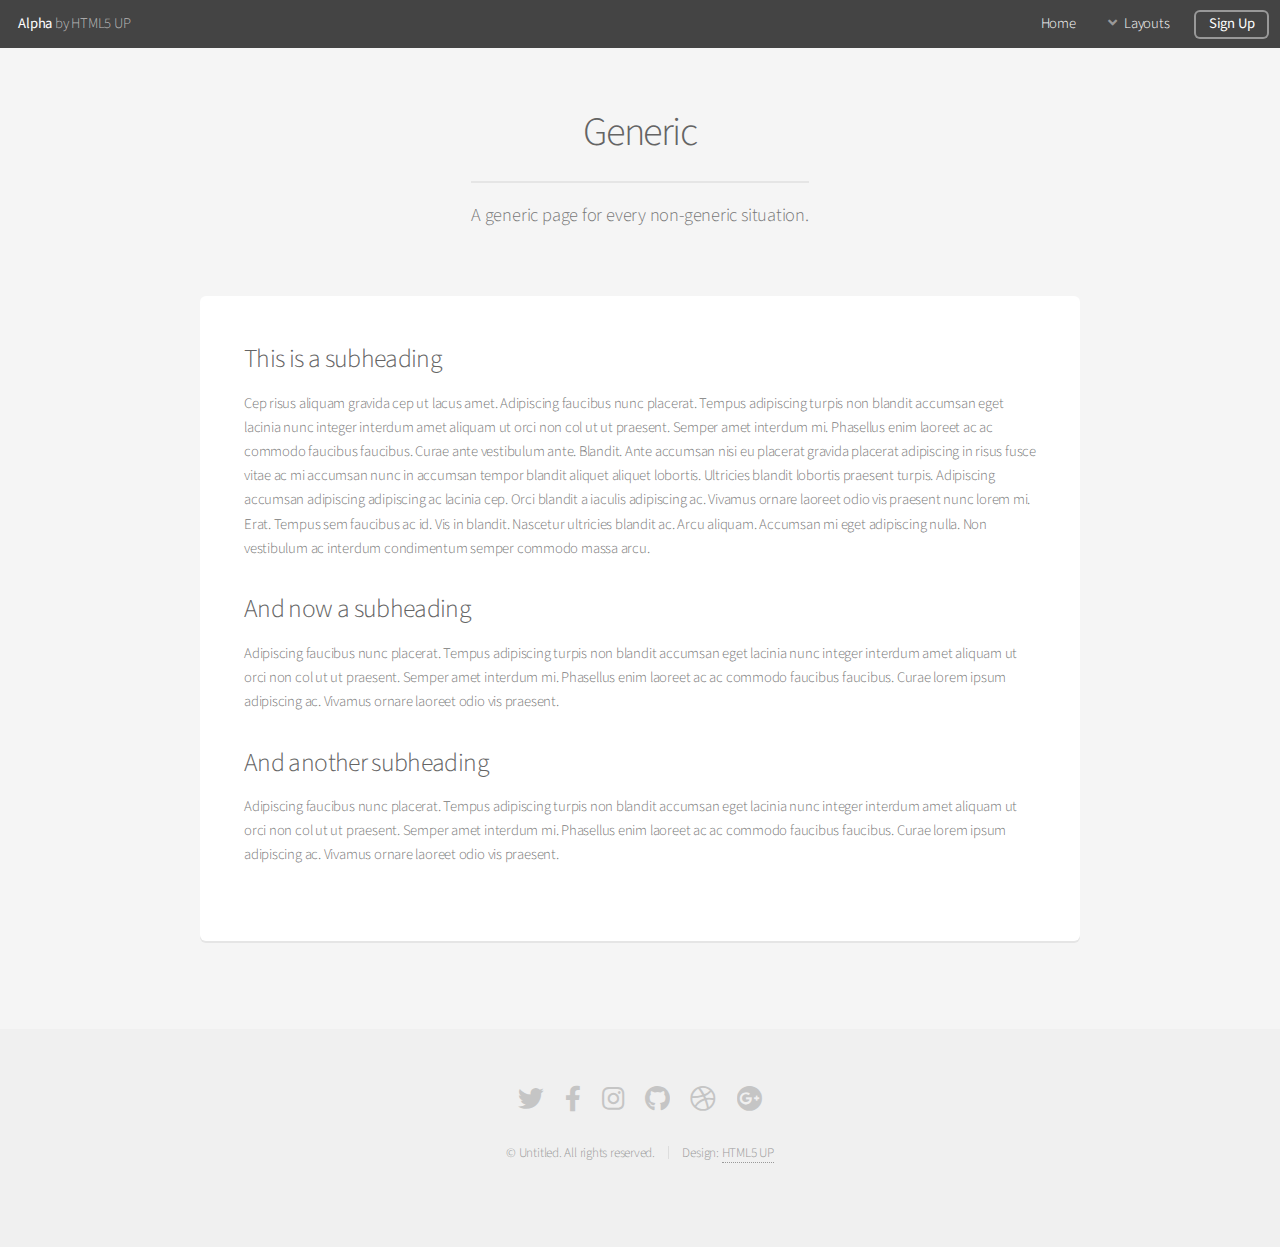
==== generic.html @ 5751511a "from template html5up" ====
<!DOCTYPE HTML>
<!--
	Alpha by HTML5 UP
	html5up.net | @ajlkn
	Free for personal and commercial use under the CCA 3.0 license (html5up.net/license)
-->
<html>
	<head>
		<title>Generic - Alpha by HTML5 UP</title>
		<meta charset="utf-8" />
		<meta name="viewport" content="width=device-width, initial-scale=1, user-scalable=no" />
		<link rel="stylesheet" href="assets/css/main.css" />
	</head>
	<body class="is-preload">
		<div id="page-wrapper">

			<!-- Header -->
				<header id="header">
					<h1><a href="index.html">Alpha</a> by HTML5 UP</h1>
					<nav id="nav">
						<ul>
							<li><a href="index.html">Home</a></li>
							<li>
								<a href="#" class="icon solid fa-angle-down">Layouts</a>
								<ul>
									<li><a href="generic.html">Generic</a></li>
									<li><a href="contact.html">Contact</a></li>
									<li><a href="elements.html">Elements</a></li>
									<li>
										<a href="#">Submenu</a>
										<ul>
											<li><a href="#">Option One</a></li>
											<li><a href="#">Option Two</a></li>
											<li><a href="#">Option Three</a></li>
											<li><a href="#">Option Four</a></li>
										</ul>
									</li>
								</ul>
							</li>
							<li><a href="#" class="button">Sign Up</a></li>
						</ul>
					</nav>
				</header>

			<!-- Main -->
				<section id="main" class="container">
					<header>
						<h2>Generic</h2>
						<p>A generic page for every non-generic situation.</p>
					</header>
					<div class="box">
						<span class="image featured"><img src="images/pic01.jpg" alt="" /></span>
						<h3>This is a subheading</h3>
						<p>Cep risus aliquam gravida cep ut lacus amet. Adipiscing faucibus nunc placerat. Tempus adipiscing turpis non blandit accumsan eget lacinia nunc integer interdum amet aliquam ut orci non col ut ut praesent. Semper amet interdum mi. Phasellus enim laoreet ac ac commodo faucibus faucibus. Curae ante vestibulum ante. Blandit. Ante accumsan nisi eu placerat gravida placerat adipiscing in risus fusce vitae ac mi accumsan nunc in accumsan tempor blandit aliquet aliquet lobortis. Ultricies blandit lobortis praesent turpis. Adipiscing accumsan adipiscing adipiscing ac lacinia cep. Orci blandit a iaculis adipiscing ac. Vivamus ornare laoreet odio vis praesent nunc lorem mi. Erat. Tempus sem faucibus ac id. Vis in blandit. Nascetur ultricies blandit ac. Arcu aliquam. Accumsan mi eget adipiscing nulla. Non vestibulum ac interdum condimentum semper commodo massa arcu.</p>
						<div class="row">
							<div class="row-6 row-12-mobilep">
								<h3>And now a subheading</h3>
								<p>Adipiscing faucibus nunc placerat. Tempus adipiscing turpis non blandit accumsan eget lacinia nunc integer interdum amet aliquam ut orci non col ut ut praesent. Semper amet interdum mi. Phasellus enim laoreet ac ac commodo faucibus faucibus. Curae lorem ipsum adipiscing ac. Vivamus ornare laoreet odio vis praesent.</p>
							</div>
							<div class="row-6 row-12-mobilep">
								<h3>And another subheading</h3>
								<p>Adipiscing faucibus nunc placerat. Tempus adipiscing turpis non blandit accumsan eget lacinia nunc integer interdum amet aliquam ut orci non col ut ut praesent. Semper amet interdum mi. Phasellus enim laoreet ac ac commodo faucibus faucibus. Curae lorem ipsum adipiscing ac. Vivamus ornare laoreet odio vis praesent.</p>
							</div>
						</div>
					</div>
				</section>

			<!-- Footer -->
				<footer id="footer">
					<ul class="icons">
						<li><a href="#" class="icon brands fa-twitter"><span class="label">Twitter</span></a></li>
						<li><a href="#" class="icon brands fa-facebook-f"><span class="label">Facebook</span></a></li>
						<li><a href="#" class="icon brands fa-instagram"><span class="label">Instagram</span></a></li>
						<li><a href="#" class="icon brands fa-github"><span class="label">Github</span></a></li>
						<li><a href="#" class="icon brands fa-dribbble"><span class="label">Dribbble</span></a></li>
						<li><a href="#" class="icon brands fa-google-plus"><span class="label">Google+</span></a></li>
					</ul>
					<ul class="copyright">
						<li>&copy; Untitled. All rights reserved.</li><li>Design: <a href="http://html5up.net">HTML5 UP</a></li>
					</ul>
				</footer>

		</div>

		<!-- Scripts -->
			<script src="assets/js/jquery.min.js"></script>
			<script src="assets/js/jquery.dropotron.min.js"></script>
			<script src="assets/js/jquery.scrollex.min.js"></script>
			<script src="assets/js/browser.min.js"></script>
			<script src="assets/js/breakpoints.min.js"></script>
			<script src="assets/js/util.js"></script>
			<script src="assets/js/main.js"></script>

	</body>
</html>
---- assets/css/main.css ----
@import url("fontawesome-all.min.css");
@import url("https://fonts.googleapis.com/css?family=Source+Sans+Pro:300,400,300italic,400italic");

/*
	Alpha by HTML5 UP
	html5up.net | @ajlkn
	Free for personal and commercial use under the CCA 3.0 license (html5up.net/license)
*/

/* Reset */

/* Based on meyerweb.com/eric/tools/css/reset (v2.0 | 20110126 | License: public domain) */

	html, body, div, span, applet, object,
	iframe, h1, h2, h3, h4, h5, h6, p, blockquote,
	pre, a, abbr, acronym, address, big, cite,
	code, del, dfn, em, img, ins, kbd, q, s, samp,
	small, strike, strong, sub, sup, tt, var, b,
	u, i, center, dl, dt, dd, ol, ul, li, fieldset,
	form, label, legend, table, caption, tbody,
	tfoot, thead, tr, th, td, article, aside,
	canvas, details, embed, figure, figcaption,
	footer, header, hgroup, menu, nav, output, ruby,
	section, summary, time, mark, audio, video {
		margin: 0;
		padding: 0;
		border: 0;
		font-size: 100%;
		font: inherit;
		vertical-align: baseline;
	}

	article, aside, details, figcaption, figure,
	footer, header, hgroup, menu, nav, section {
		display: block;
	}

	body {
		line-height: 1;
	}

	ol, ul {
		list-style: none;
	}

	blockquote, q {
		quotes: none;
	}

		blockquote:before, blockquote:after, q:before, q:after {
			content: '';
			content: none;
		}

	table {
		border-collapse: collapse;
		border-spacing: 0;
	}

	body {
		-webkit-text-size-adjust: none;
	}

	mark {
		background-color: transparent;
		color: inherit;
	}

	input::-moz-focus-inner {
		border: 0;
		padding: 0;
	}

	input, select, textarea {
		-moz-appearance: none;
		-webkit-appearance: none;
		-ms-appearance: none;
		appearance: none;
	}

/* Basic */

	@-ms-viewport {
		width: device-width;
	}

	body {
		-ms-overflow-style: scrollbar;
	}

	@media screen and (max-width: 480px) {

		html, body {
			min-width: 320px;
		}

	}

	html {
		box-sizing: border-box;
	}

	*, *:before, *:after {
		box-sizing: inherit;
	}

	body {
		background: #f5f5f5;
	}

	body, input, select, textarea {
		color: #777;
		font-family: "Source Sans Pro", sans-serif;
		font-size: 16pt;
		font-weight: 300;
		line-height: 1.65em;
		letter-spacing: -0.015em;
	}

	a {
		-moz-transition: color 0.2s ease-in-out, border-bottom-color 0.2s ease-in-out;
		-webkit-transition: color 0.2s ease-in-out, border-bottom-color 0.2s ease-in-out;
		-ms-transition: color 0.2s ease-in-out, border-bottom-color 0.2s ease-in-out;
		transition: color 0.2s ease-in-out, border-bottom-color 0.2s ease-in-out;
		border-bottom: dotted 1px;
		color: #e89980;
		text-decoration: none;
	}

		a:hover {
			border-bottom-color: transparent;
		}

	strong, b {
		color: #646464;
		font-weight: 400;
	}

	em, i {
		font-style: italic;
	}

	p {
		margin: 0 0 2em 0;
	}

	h1, h2, h3, h4, h5, h6 {
		color: #646464;
		font-weight: 300;
		line-height: 1em;
		margin: 0 0 0.5em 0;
	}

		h1 a, h2 a, h3 a, h4 a, h5 a, h6 a {
			color: inherit;
			text-decoration: none;
		}

	h2 {
		font-size: 2.25em;
		line-height: 1.5em;
		letter-spacing: -0.035em;
	}

	h3 {
		font-size: 1.75em;
		line-height: 1.5em;
		letter-spacing: -0.025em;
	}

	h4 {
		font-size: 1.1em;
		line-height: 1.5em;
		letter-spacing: 0;
	}

	h5 {
		font-size: 0.9em;
		line-height: 1.5em;
		letter-spacing: 0;
	}

	h6 {
		font-size: 0.7em;
		line-height: 1.5em;
		letter-spacing: 0;
	}

	sub {
		font-size: 0.8em;
		position: relative;
		top: 0.5em;
	}

	sup {
		font-size: 0.8em;
		position: relative;
		top: -0.5em;
	}

	hr {
		border: 0;
		border-bottom: solid 2px #e5e5e5;
		margin: 2em 0;
	}

		hr.major {
			margin: 3em 0;
		}

	blockquote {
		border-left: solid 4px #e5e5e5;
		font-style: italic;
		margin: 0 0 2em 0;
		padding: 0.5em 0 0.5em 2em;
	}

	pre {
		-webkit-overflow-scrolling: touch;
		background: #f8f8f8;
		border-radius: 6px;
		border: solid 1px #e5e5e5;
		font-family: monospace;
		font-size: 0.9em;
		line-height: 1.75em;
		margin: 0 0 2em 0;
		overflow-x: auto;
		padding: 1em 1.5em;
	}

	code {
		background: #f8f8f8;
		border-radius: 6px;
		border: solid 1px #e5e5e5;
		font-family: monospace;
		font-size: 0.9em;
		margin: 0 0.25em;
		padding: 0.25em 0.65em;
	}

	.align-left {
		text-align: left;
	}

	.align-center {
		text-align: center;
	}

	.align-right {
		text-align: right;
	}

/* Row */

	.row {
		display: flex;
		flex-wrap: wrap;
		box-sizing: border-box;
		align-items: stretch;
	}

		.row > * {
			box-sizing: border-box;
		}

		.row.gtr-uniform > * > :last-child {
			margin-bottom: 0;
		}

		.row.aln-left {
			justify-content: flex-start;
		}

		.row.aln-center {
			justify-content: center;
		}

		.row.aln-right {
			justify-content: flex-end;
		}

		.row.aln-top {
			align-items: flex-start;
		}

		.row.aln-middle {
			align-items: center;
		}

		.row.aln-bottom {
			align-items: flex-end;
		}

		.row > .imp {
			order: -1;
		}

		.row > .col-1 {
			width: 8.33333%;
		}

		.row > .off-1 {
			margin-left: 8.33333%;
		}

		.row > .col-2 {
			width: 16.66667%;
		}

		.row > .off-2 {
			margin-left: 16.66667%;
		}

		.row > .col-3 {
			width: 25%;
		}

		.row > .off-3 {
			margin-left: 25%;
		}

		.row > .col-4 {
			width: 33.33333%;
		}

		.row > .off-4 {
			margin-left: 33.33333%;
		}

		.row > .col-5 {
			width: 41.66667%;
		}

		.row > .off-5 {
			margin-left: 41.66667%;
		}

		.row > .col-6 {
			width: 50%;
		}

		.row > .off-6 {
			margin-left: 50%;
		}

		.row > .col-7 {
			width: 58.33333%;
		}

		.row > .off-7 {
			margin-left: 58.33333%;
		}

		.row > .col-8 {
			width: 66.66667%;
		}

		.row > .off-8 {
			margin-left: 66.66667%;
		}

		.row > .col-9 {
			width: 75%;
		}

		.row > .off-9 {
			margin-left: 75%;
		}

		.row > .col-10 {
			width: 83.33333%;
		}

		.row > .off-10 {
			margin-left: 83.33333%;
		}

		.row > .col-11 {
			width: 91.66667%;
		}

		.row > .off-11 {
			margin-left: 91.66667%;
		}

		.row > .col-12 {
			width: 100%;
		}

		.row > .off-12 {
			margin-left: 100%;
		}

		.row.gtr-0 {
			margin-top: 0;
			margin-left: 0em;
		}

			.row.gtr-0 > * {
				padding: 0 0 0 0em;
			}

			.row.gtr-0.gtr-uniform {
				margin-top: 0em;
			}

				.row.gtr-0.gtr-uniform > * {
					padding-top: 0em;
				}

		.row.gtr-25 {
			margin-top: 0;
			margin-left: -0.5em;
		}

			.row.gtr-25 > * {
				padding: 0 0 0 0.5em;
			}

			.row.gtr-25.gtr-uniform {
				margin-top: -0.5em;
			}

				.row.gtr-25.gtr-uniform > * {
					padding-top: 0.5em;
				}

		.row.gtr-50 {
			margin-top: 0;
			margin-left: -1em;
		}

			.row.gtr-50 > * {
				padding: 0 0 0 1em;
			}

			.row.gtr-50.gtr-uniform {
				margin-top: -1em;
			}

				.row.gtr-50.gtr-uniform > * {
					padding-top: 1em;
				}

		.row {
			margin-top: 0;
			margin-left: -2em;
		}

			.row > * {
				padding: 0 0 0 2em;
			}

			.row.gtr-uniform {
				margin-top: -2em;
			}

				.row.gtr-uniform > * {
					padding-top: 2em;
				}

		.row.gtr-150 {
			margin-top: 0;
			margin-left: -3em;
		}

			.row.gtr-150 > * {
				padding: 0 0 0 3em;
			}

			.row.gtr-150.gtr-uniform {
				margin-top: -3em;
			}

				.row.gtr-150.gtr-uniform > * {
					padding-top: 3em;
				}

		.row.gtr-200 {
			margin-top: 0;
			margin-left: -4em;
		}

			.row.gtr-200 > * {
				padding: 0 0 0 4em;
			}

			.row.gtr-200.gtr-uniform {
				margin-top: -4em;
			}

				.row.gtr-200.gtr-uniform > * {
					padding-top: 4em;
				}

		@media screen and (max-width: 1680px) {

			.row {
				display: flex;
				flex-wrap: wrap;
				box-sizing: border-box;
				align-items: stretch;
			}

				.row > * {
					box-sizing: border-box;
				}

				.row.gtr-uniform > * > :last-child {
					margin-bottom: 0;
				}

				.row.aln-left {
					justify-content: flex-start;
				}

				.row.aln-center {
					justify-content: center;
				}

				.row.aln-right {
					justify-content: flex-end;
				}

				.row.aln-top {
					align-items: flex-start;
				}

				.row.aln-middle {
					align-items: center;
				}

				.row.aln-bottom {
					align-items: flex-end;
				}

				.row > .imp-wide {
					order: -1;
				}

				.row > .col-1-wide {
					width: 8.33333%;
				}

				.row > .off-1-wide {
					margin-left: 8.33333%;
				}

				.row > .col-2-wide {
					width: 16.66667%;
				}

				.row > .off-2-wide {
					margin-left: 16.66667%;
				}

				.row > .col-3-wide {
					width: 25%;
				}

				.row > .off-3-wide {
					margin-left: 25%;
				}

				.row > .col-4-wide {
					width: 33.33333%;
				}

				.row > .off-4-wide {
					margin-left: 33.33333%;
				}

				.row > .col-5-wide {
					width: 41.66667%;
				}

				.row > .off-5-wide {
					margin-left: 41.66667%;
				}

				.row > .col-6-wide {
					width: 50%;
				}

				.row > .off-6-wide {
					margin-left: 50%;
				}

				.row > .col-7-wide {
					width: 58.33333%;
				}

				.row > .off-7-wide {
					margin-left: 58.33333%;
				}

				.row > .col-8-wide {
					width: 66.66667%;
				}

				.row > .off-8-wide {
					margin-left: 66.66667%;
				}

				.row > .col-9-wide {
					width: 75%;
				}

				.row > .off-9-wide {
					margin-left: 75%;
				}

				.row > .col-10-wide {
					width: 83.33333%;
				}

				.row > .off-10-wide {
					margin-left: 83.33333%;
				}

				.row > .col-11-wide {
					width: 91.66667%;
				}

				.row > .off-11-wide {
					margin-left: 91.66667%;
				}

				.row > .col-12-wide {
					width: 100%;
				}

				.row > .off-12-wide {
					margin-left: 100%;
				}

				.row.gtr-0 {
					margin-top: 0;
					margin-left: 0em;
				}

					.row.gtr-0 > * {
						padding: 0 0 0 0em;
					}

					.row.gtr-0.gtr-uniform {
						margin-top: 0em;
					}

						.row.gtr-0.gtr-uniform > * {
							padding-top: 0em;
						}

				.row.gtr-25 {
					margin-top: 0;
					margin-left: -0.5em;
				}

					.row.gtr-25 > * {
						padding: 0 0 0 0.5em;
					}

					.row.gtr-25.gtr-uniform {
						margin-top: -0.5em;
					}

						.row.gtr-25.gtr-uniform > * {
							padding-top: 0.5em;
						}

				.row.gtr-50 {
					margin-top: 0;
					margin-left: -1em;
				}

					.row.gtr-50 > * {
						padding: 0 0 0 1em;
					}

					.row.gtr-50.gtr-uniform {
						margin-top: -1em;
					}

						.row.gtr-50.gtr-uniform > * {
							padding-top: 1em;
						}

				.row {
					margin-top: 0;
					margin-left: -2em;
				}

					.row > * {
						padding: 0 0 0 2em;
					}

					.row.gtr-uniform {
						margin-top: -2em;
					}

						.row.gtr-uniform > * {
							padding-top: 2em;
						}

				.row.gtr-150 {
					margin-top: 0;
					margin-left: -3em;
				}

					.row.gtr-150 > * {
						padding: 0 0 0 3em;
					}

					.row.gtr-150.gtr-uniform {
						margin-top: -3em;
					}

						.row.gtr-150.gtr-uniform > * {
							padding-top: 3em;
						}

				.row.gtr-200 {
					margin-top: 0;
					margin-left: -4em;
				}

					.row.gtr-200 > * {
						padding: 0 0 0 4em;
					}

					.row.gtr-200.gtr-uniform {
						margin-top: -4em;
					}

						.row.gtr-200.gtr-uniform > * {
							padding-top: 4em;
						}

		}

		@media screen and (max-width: 1280px) {

			.row {
				display: flex;
				flex-wrap: wrap;
				box-sizing: border-box;
				align-items: stretch;
			}

				.row > * {
					box-sizing: border-box;
				}

				.row.gtr-uniform > * > :last-child {
					margin-bottom: 0;
				}

				.row.aln-left {
					justify-content: flex-start;
				}

				.row.aln-center {
					justify-content: center;
				}

				.row.aln-right {
					justify-content: flex-end;
				}

				.row.aln-top {
					align-items: flex-start;
				}

				.row.aln-middle {
					align-items: center;
				}

				.row.aln-bottom {
					align-items: flex-end;
				}

				.row > .imp-normal {
					order: -1;
				}

				.row > .col-1-normal {
					width: 8.33333%;
				}

				.row > .off-1-normal {
					margin-left: 8.33333%;
				}

				.row > .col-2-normal {
					width: 16.66667%;
				}

				.row > .off-2-normal {
					margin-left: 16.66667%;
				}

				.row > .col-3-normal {
					width: 25%;
				}

				.row > .off-3-normal {
					margin-left: 25%;
				}

				.row > .col-4-normal {
					width: 33.33333%;
				}

				.row > .off-4-normal {
					margin-left: 33.33333%;
				}

				.row > .col-5-normal {
					width: 41.66667%;
				}

				.row > .off-5-normal {
					margin-left: 41.66667%;
				}

				.row > .col-6-normal {
					width: 50%;
				}

				.row > .off-6-normal {
					margin-left: 50%;
				}

				.row > .col-7-normal {
					width: 58.33333%;
				}

				.row > .off-7-normal {
					margin-left: 58.33333%;
				}

				.row > .col-8-normal {
					width: 66.66667%;
				}

				.row > .off-8-normal {
					margin-left: 66.66667%;
				}

				.row > .col-9-normal {
					width: 75%;
				}

				.row > .off-9-normal {
					margin-left: 75%;
				}

				.row > .col-10-normal {
					width: 83.33333%;
				}

				.row > .off-10-normal {
					margin-left: 83.33333%;
				}

				.row > .col-11-normal {
					width: 91.66667%;
				}

				.row > .off-11-normal {
					margin-left: 91.66667%;
				}

				.row > .col-12-normal {
					width: 100%;
				}

				.row > .off-12-normal {
					margin-left: 100%;
				}

				.row.gtr-0 {
					margin-top: 0;
					margin-left: 0em;
				}

					.row.gtr-0 > * {
						padding: 0 0 0 0em;
					}

					.row.gtr-0.gtr-uniform {
						margin-top: 0em;
					}

						.row.gtr-0.gtr-uniform > * {
							padding-top: 0em;
						}

				.row.gtr-25 {
					margin-top: 0;
					margin-left: -0.5em;
				}

					.row.gtr-25 > * {
						padding: 0 0 0 0.5em;
					}

					.row.gtr-25.gtr-uniform {
						margin-top: -0.5em;
					}

						.row.gtr-25.gtr-uniform > * {
							padding-top: 0.5em;
						}

				.row.gtr-50 {
					margin-top: 0;
					margin-left: -1em;
				}

					.row.gtr-50 > * {
						padding: 0 0 0 1em;
					}

					.row.gtr-50.gtr-uniform {
						margin-top: -1em;
					}

						.row.gtr-50.gtr-uniform > * {
							padding-top: 1em;
						}

				.row {
					margin-top: 0;
					margin-left: -2em;
				}

					.row > * {
						padding: 0 0 0 2em;
					}

					.row.gtr-uniform {
						margin-top: -2em;
					}

						.row.gtr-uniform > * {
							padding-top: 2em;
						}

				.row.gtr-150 {
					margin-top: 0;
					margin-left: -3em;
				}

					.row.gtr-150 > * {
						padding: 0 0 0 3em;
					}

					.row.gtr-150.gtr-uniform {
						margin-top: -3em;
					}

						.row.gtr-150.gtr-uniform > * {
							padding-top: 3em;
						}

				.row.gtr-200 {
					margin-top: 0;
					margin-left: -4em;
				}

					.row.gtr-200 > * {
						padding: 0 0 0 4em;
					}

					.row.gtr-200.gtr-uniform {
						margin-top: -4em;
					}

						.row.gtr-200.gtr-uniform > * {
							padding-top: 4em;
						}

		}

		@media screen and (max-width: 980px) {

			.row {
				display: flex;
				flex-wrap: wrap;
				box-sizing: border-box;
				align-items: stretch;
			}

				.row > * {
					box-sizing: border-box;
				}

				.row.gtr-uniform > * > :last-child {
					margin-bottom: 0;
				}

				.row.aln-left {
					justify-content: flex-start;
				}

				.row.aln-center {
					justify-content: center;
				}

				.row.aln-right {
					justify-content: flex-end;
				}

				.row.aln-top {
					align-items: flex-start;
				}

				.row.aln-middle {
					align-items: center;
				}

				.row.aln-bottom {
					align-items: flex-end;
				}

				.row > .imp-narrow {
					order: -1;
				}

				.row > .col-1-narrow {
					width: 8.33333%;
				}

				.row > .off-1-narrow {
					margin-left: 8.33333%;
				}

				.row > .col-2-narrow {
					width: 16.66667%;
				}

				.row > .off-2-narrow {
					margin-left: 16.66667%;
				}

				.row > .col-3-narrow {
					width: 25%;
				}

				.row > .off-3-narrow {
					margin-left: 25%;
				}

				.row > .col-4-narrow {
					width: 33.33333%;
				}

				.row > .off-4-narrow {
					margin-left: 33.33333%;
				}

				.row > .col-5-narrow {
					width: 41.66667%;
				}

				.row > .off-5-narrow {
					margin-left: 41.66667%;
				}

				.row > .col-6-narrow {
					width: 50%;
				}

				.row > .off-6-narrow {
					margin-left: 50%;
				}

				.row > .col-7-narrow {
					width: 58.33333%;
				}

				.row > .off-7-narrow {
					margin-left: 58.33333%;
				}

				.row > .col-8-narrow {
					width: 66.66667%;
				}

				.row > .off-8-narrow {
					margin-left: 66.66667%;
				}

				.row > .col-9-narrow {
					width: 75%;
				}

				.row > .off-9-narrow {
					margin-left: 75%;
				}

				.row > .col-10-narrow {
					width: 83.33333%;
				}

				.row > .off-10-narrow {
					margin-left: 83.33333%;
				}

				.row > .col-11-narrow {
					width: 91.66667%;
				}

				.row > .off-11-narrow {
					margin-left: 91.66667%;
				}

				.row > .col-12-narrow {
					width: 100%;
				}

				.row > .off-12-narrow {
					margin-left: 100%;
				}

				.row.gtr-0 {
					margin-top: 0;
					margin-left: 0em;
				}

					.row.gtr-0 > * {
						padding: 0 0 0 0em;
					}

					.row.gtr-0.gtr-uniform {
						margin-top: 0em;
					}

						.row.gtr-0.gtr-uniform > * {
							padding-top: 0em;
						}

				.row.gtr-25 {
					margin-top: 0;
					margin-left: -0.5em;
				}

					.row.gtr-25 > * {
						padding: 0 0 0 0.5em;
					}

					.row.gtr-25.gtr-uniform {
						margin-top: -0.5em;
					}

						.row.gtr-25.gtr-uniform > * {
							padding-top: 0.5em;
						}

				.row.gtr-50 {
					margin-top: 0;
					margin-left: -1em;
				}

					.row.gtr-50 > * {
						padding: 0 0 0 1em;
					}

					.row.gtr-50.gtr-uniform {
						margin-top: -1em;
					}

						.row.gtr-50.gtr-uniform > * {
							padding-top: 1em;
						}

				.row {
					margin-top: 0;
					margin-left: -2em;
				}

					.row > * {
						padding: 0 0 0 2em;
					}

					.row.gtr-uniform {
						margin-top: -2em;
					}

						.row.gtr-uniform > * {
							padding-top: 2em;
						}

				.row.gtr-150 {
					margin-top: 0;
					margin-left: -3em;
				}

					.row.gtr-150 > * {
						padding: 0 0 0 3em;
					}

					.row.gtr-150.gtr-uniform {
						margin-top: -3em;
					}

						.row.gtr-150.gtr-uniform > * {
							padding-top: 3em;
						}

				.row.gtr-200 {
					margin-top: 0;
					margin-left: -4em;
				}

					.row.gtr-200 > * {
						padding: 0 0 0 4em;
					}

					.row.gtr-200.gtr-uniform {
						margin-top: -4em;
					}

						.row.gtr-200.gtr-uniform > * {
							padding-top: 4em;
						}

		}

		@media screen and (max-width: 840px) {

			.row {
				display: flex;
				flex-wrap: wrap;
				box-sizing: border-box;
				align-items: stretch;
			}

				.row > * {
					box-sizing: border-box;
				}

				.row.gtr-uniform > * > :last-child {
					margin-bottom: 0;
				}

				.row.aln-left {
					justify-content: flex-start;
				}

				.row.aln-center {
					justify-content: center;
				}

				.row.aln-right {
					justify-content: flex-end;
				}

				.row.aln-top {
					align-items: flex-start;
				}

				.row.aln-middle {
					align-items: center;
				}

				.row.aln-bottom {
					align-items: flex-end;
				}

				.row > .imp-narrower {
					order: -1;
				}

				.row > .col-1-narrower {
					width: 8.33333%;
				}

				.row > .off-1-narrower {
					margin-left: 8.33333%;
				}

				.row > .col-2-narrower {
					width: 16.66667%;
				}

				.row > .off-2-narrower {
					margin-left: 16.66667%;
				}

				.row > .col-3-narrower {
					width: 25%;
				}

				.row > .off-3-narrower {
					margin-left: 25%;
				}

				.row > .col-4-narrower {
					width: 33.33333%;
				}

				.row > .off-4-narrower {
					margin-left: 33.33333%;
				}

				.row > .col-5-narrower {
					width: 41.66667%;
				}

				.row > .off-5-narrower {
					margin-left: 41.66667%;
				}

				.row > .col-6-narrower {
					width: 50%;
				}

				.row > .off-6-narrower {
					margin-left: 50%;
				}

				.row > .col-7-narrower {
					width: 58.33333%;
				}

				.row > .off-7-narrower {
					margin-left: 58.33333%;
				}

				.row > .col-8-narrower {
					width: 66.66667%;
				}

				.row > .off-8-narrower {
					margin-left: 66.66667%;
				}

				.row > .col-9-narrower {
					width: 75%;
				}

				.row > .off-9-narrower {
					margin-left: 75%;
				}

				.row > .col-10-narrower {
					width: 83.33333%;
				}

				.row > .off-10-narrower {
					margin-left: 83.33333%;
				}

				.row > .col-11-narrower {
					width: 91.66667%;
				}

				.row > .off-11-narrower {
					margin-left: 91.66667%;
				}

				.row > .col-12-narrower {
					width: 100%;
				}

				.row > .off-12-narrower {
					margin-left: 100%;
				}

				.row.gtr-0 {
					margin-top: 0;
					margin-left: 0em;
				}

					.row.gtr-0 > * {
						padding: 0 0 0 0em;
					}

					.row.gtr-0.gtr-uniform {
						margin-top: 0em;
					}

						.row.gtr-0.gtr-uniform > * {
							padding-top: 0em;
						}

				.row.gtr-25 {
					margin-top: 0;
					margin-left: -0.5em;
				}

					.row.gtr-25 > * {
						padding: 0 0 0 0.5em;
					}

					.row.gtr-25.gtr-uniform {
						margin-top: -0.5em;
					}

						.row.gtr-25.gtr-uniform > * {
							padding-top: 0.5em;
						}

				.row.gtr-50 {
					margin-top: 0;
					margin-left: -1em;
				}

					.row.gtr-50 > * {
						padding: 0 0 0 1em;
					}

					.row.gtr-50.gtr-uniform {
						margin-top: -1em;
					}

						.row.gtr-50.gtr-uniform > * {
							padding-top: 1em;
						}

				.row {
					margin-top: 0;
					margin-left: -2em;
				}

					.row > * {
						padding: 0 0 0 2em;
					}

					.row.gtr-uniform {
						margin-top: -2em;
					}

						.row.gtr-uniform > * {
							padding-top: 2em;
						}

				.row.gtr-150 {
					margin-top: 0;
					margin-left: -3em;
				}

					.row.gtr-150 > * {
						padding: 0 0 0 3em;
					}

					.row.gtr-150.gtr-uniform {
						margin-top: -3em;
					}

						.row.gtr-150.gtr-uniform > * {
							padding-top: 3em;
						}

				.row.gtr-200 {
					margin-top: 0;
					margin-left: -4em;
				}

					.row.gtr-200 > * {
						padding: 0 0 0 4em;
					}

					.row.gtr-200.gtr-uniform {
						margin-top: -4em;
					}

						.row.gtr-200.gtr-uniform > * {
							padding-top: 4em;
						}

		}

		@media screen and (max-width: 736px) {

			.row {
				display: flex;
				flex-wrap: wrap;
				box-sizing: border-box;
				align-items: stretch;
			}

				.row > * {
					box-sizing: border-box;
				}

				.row.gtr-uniform > * > :last-child {
					margin-bottom: 0;
				}

				.row.aln-left {
					justify-content: flex-start;
				}

				.row.aln-center {
					justify-content: center;
				}

				.row.aln-right {
					justify-content: flex-end;
				}

				.row.aln-top {
					align-items: flex-start;
				}

				.row.aln-middle {
					align-items: center;
				}

				.row.aln-bottom {
					align-items: flex-end;
				}

				.row > .imp-mobile {
					order: -1;
				}

				.row > .col-1-mobile {
					width: 8.33333%;
				}

				.row > .off-1-mobile {
					margin-left: 8.33333%;
				}

				.row > .col-2-mobile {
					width: 16.66667%;
				}

				.row > .off-2-mobile {
					margin-left: 16.66667%;
				}

				.row > .col-3-mobile {
					width: 25%;
				}

				.row > .off-3-mobile {
					margin-left: 25%;
				}

				.row > .col-4-mobile {
					width: 33.33333%;
				}

				.row > .off-4-mobile {
					margin-left: 33.33333%;
				}

				.row > .col-5-mobile {
					width: 41.66667%;
				}

				.row > .off-5-mobile {
					margin-left: 41.66667%;
				}

				.row > .col-6-mobile {
					width: 50%;
				}

				.row > .off-6-mobile {
					margin-left: 50%;
				}

				.row > .col-7-mobile {
					width: 58.33333%;
				}

				.row > .off-7-mobile {
					margin-left: 58.33333%;
				}

				.row > .col-8-mobile {
					width: 66.66667%;
				}

				.row > .off-8-mobile {
					margin-left: 66.66667%;
				}

				.row > .col-9-mobile {
					width: 75%;
				}

				.row > .off-9-mobile {
					margin-left: 75%;
				}

				.row > .col-10-mobile {
					width: 83.33333%;
				}

				.row > .off-10-mobile {
					margin-left: 83.33333%;
				}

				.row > .col-11-mobile {
					width: 91.66667%;
				}

				.row > .off-11-mobile {
					margin-left: 91.66667%;
				}

				.row > .col-12-mobile {
					width: 100%;
				}

				.row > .off-12-mobile {
					margin-left: 100%;
				}

				.row.gtr-0 {
					margin-top: 0;
					margin-left: 0em;
				}

					.row.gtr-0 > * {
						padding: 0 0 0 0em;
					}

					.row.gtr-0.gtr-uniform {
						margin-top: 0em;
					}

						.row.gtr-0.gtr-uniform > * {
							padding-top: 0em;
						}

				.row.gtr-25 {
					margin-top: 0;
					margin-left: -0.5em;
				}

					.row.gtr-25 > * {
						padding: 0 0 0 0.5em;
					}

					.row.gtr-25.gtr-uniform {
						margin-top: -0.5em;
					}

						.row.gtr-25.gtr-uniform > * {
							padding-top: 0.5em;
						}

				.row.gtr-50 {
					margin-top: 0;
					margin-left: -1em;
				}

					.row.gtr-50 > * {
						padding: 0 0 0 1em;
					}

					.row.gtr-50.gtr-uniform {
						margin-top: -1em;
					}

						.row.gtr-50.gtr-uniform > * {
							padding-top: 1em;
						}

				.row {
					margin-top: 0;
					margin-left: -2em;
				}

					.row > * {
						padding: 0 0 0 2em;
					}

					.row.gtr-uniform {
						margin-top: -2em;
					}

						.row.gtr-uniform > * {
							padding-top: 2em;
						}

				.row.gtr-150 {
					margin-top: 0;
					margin-left: -3em;
				}

					.row.gtr-150 > * {
						padding: 0 0 0 3em;
					}

					.row.gtr-150.gtr-uniform {
						margin-top: -3em;
					}

						.row.gtr-150.gtr-uniform > * {
							padding-top: 3em;
						}

				.row.gtr-200 {
					margin-top: 0;
					margin-left: -4em;
				}

					.row.gtr-200 > * {
						padding: 0 0 0 4em;
					}

					.row.gtr-200.gtr-uniform {
						margin-top: -4em;
					}

						.row.gtr-200.gtr-uniform > * {
							padding-top: 4em;
						}

		}

		@media screen and (max-width: 480px) {

			.row {
				display: flex;
				flex-wrap: wrap;
				box-sizing: border-box;
				align-items: stretch;
			}

				.row > * {
					box-sizing: border-box;
				}

				.row.gtr-uniform > * > :last-child {
					margin-bottom: 0;
				}

				.row.aln-left {
					justify-content: flex-start;
				}

				.row.aln-center {
					justify-content: center;
				}

				.row.aln-right {
					justify-content: flex-end;
				}

				.row.aln-top {
					align-items: flex-start;
				}

				.row.aln-middle {
					align-items: center;
				}

				.row.aln-bottom {
					align-items: flex-end;
				}

				.row > .imp-mobilep {
					order: -1;
				}

				.row > .col-1-mobilep {
					width: 8.33333%;
				}

				.row > .off-1-mobilep {
					margin-left: 8.33333%;
				}

				.row > .col-2-mobilep {
					width: 16.66667%;
				}

				.row > .off-2-mobilep {
					margin-left: 16.66667%;
				}

				.row > .col-3-mobilep {
					width: 25%;
				}

				.row > .off-3-mobilep {
					margin-left: 25%;
				}

				.row > .col-4-mobilep {
					width: 33.33333%;
				}

				.row > .off-4-mobilep {
					margin-left: 33.33333%;
				}

				.row > .col-5-mobilep {
					width: 41.66667%;
				}

				.row > .off-5-mobilep {
					margin-left: 41.66667%;
				}

				.row > .col-6-mobilep {
					width: 50%;
				}

				.row > .off-6-mobilep {
					margin-left: 50%;
				}

				.row > .col-7-mobilep {
					width: 58.33333%;
				}

				.row > .off-7-mobilep {
					margin-left: 58.33333%;
				}

				.row > .col-8-mobilep {
					width: 66.66667%;
				}

				.row > .off-8-mobilep {
					margin-left: 66.66667%;
				}

				.row > .col-9-mobilep {
					width: 75%;
				}

				.row > .off-9-mobilep {
					margin-left: 75%;
				}

				.row > .col-10-mobilep {
					width: 83.33333%;
				}

				.row > .off-10-mobilep {
					margin-left: 83.33333%;
				}

				.row > .col-11-mobilep {
					width: 91.66667%;
				}

				.row > .off-11-mobilep {
					margin-left: 91.66667%;
				}

				.row > .col-12-mobilep {
					width: 100%;
				}

				.row > .off-12-mobilep {
					margin-left: 100%;
				}

				.row.gtr-0 {
					margin-top: 0;
					margin-left: 0em;
				}

					.row.gtr-0 > * {
						padding: 0 0 0 0em;
					}

					.row.gtr-0.gtr-uniform {
						margin-top: 0em;
					}

						.row.gtr-0.gtr-uniform > * {
							padding-top: 0em;
						}

				.row.gtr-25 {
					margin-top: 0;
					margin-left: -0.5em;
				}

					.row.gtr-25 > * {
						padding: 0 0 0 0.5em;
					}

					.row.gtr-25.gtr-uniform {
						margin-top: -0.5em;
					}

						.row.gtr-25.gtr-uniform > * {
							padding-top: 0.5em;
						}

				.row.gtr-50 {
					margin-top: 0;
					margin-left: -1em;
				}

					.row.gtr-50 > * {
						padding: 0 0 0 1em;
					}

					.row.gtr-50.gtr-uniform {
						margin-top: -1em;
					}

						.row.gtr-50.gtr-uniform > * {
							padding-top: 1em;
						}

				.row {
					margin-top: 0;
					margin-left: -2em;
				}

					.row > * {
						padding: 0 0 0 2em;
					}

					.row.gtr-uniform {
						margin-top: -2em;
					}

						.row.gtr-uniform > * {
							padding-top: 2em;
						}

				.row.gtr-150 {
					margin-top: 0;
					margin-left: -3em;
				}

					.row.gtr-150 > * {
						padding: 0 0 0 3em;
					}

					.row.gtr-150.gtr-uniform {
						margin-top: -3em;
					}

						.row.gtr-150.gtr-uniform > * {
							padding-top: 3em;
						}

				.row.gtr-200 {
					margin-top: 0;
					margin-left: -4em;
				}

					.row.gtr-200 > * {
						padding: 0 0 0 4em;
					}

					.row.gtr-200.gtr-uniform {
						margin-top: -4em;
					}

						.row.gtr-200.gtr-uniform > * {
							padding-top: 4em;
						}

		}

/* Container */

	.container {
		margin: 0 auto;
		max-width: calc(100% - 5em);
		width: 60em;
	}

		.container.xsmall {
			width: 15em;
		}

		.container.small {
			width: 30em;
		}

		.container.medium {
			width: 45em;
		}

		.container.large {
			width: 75em;
		}

		.container.xlarge {
			width: 90em;
		}

		.container.max {
			width: 100%;
		}

		@media screen and (max-width: 840px) {

			.container {
				width: 100% !important;
			}

		}

		@media screen and (max-width: 736px) {

			.container {
				max-width: 100%;
			}

		}

/* Section/Article */

	section.special, article.special {
		text-align: center;
	}

	header p {
		color: #999;
		position: relative;
		margin: 0 0 1.5em 0;
		font-style: italic;
	}

	header h2 + p {
		font-size: 1.25em;
		margin-top: -1em;
		line-height: 1.5em;
	}

	header h3 + p {
		font-size: 1.1em;
		margin-top: -0.85em;
		line-height: 1.5em;
	}

	header h4 + p,
	header h5 + p,
	header h6 + p {
		font-size: 0.8em;
		margin-top: -0.5em;
		line-height: 1.5em;
	}

	header.major {
		padding: 1em 0;
		text-align: center;
	}

		header.major h2 {
			margin: 0;
		}

		header.major p {
			display: inline-block;
			border-top: solid 2px #e5e5e5;
			color: #777;
			margin: 1.5em 0 0 0;
			padding: 1.5em 0 0 0;
			font-style: normal;
		}

/* Form */

	form {
		margin: 0 0 2em 0;
	}

	label {
		color: #646464;
		display: block;
		font-size: 0.9em;
		font-weight: 300;
		margin: 0 0 1em 0;
	}

	input[type="text"],
	input[type="password"],
	input[type="email"],
	select,
	textarea {
		-moz-appearance: none;
		-webkit-appearance: none;
		-ms-appearance: none;
		appearance: none;
		background-color: #f8f8f8;
		border-radius: 6px;
		border: solid 1px #e5e5e5;
		color: inherit;
		display: block;
		outline: 0;
		padding: 0 1em;
		text-decoration: none;
		width: 100%;
	}

		input[type="text"]:invalid,
		input[type="password"]:invalid,
		input[type="email"]:invalid,
		select:invalid,
		textarea:invalid {
			box-shadow: none;
		}

		input[type="text"]:focus,
		input[type="password"]:focus,
		input[type="email"]:focus,
		select:focus,
		textarea:focus {
			border-color: #e89980;
			box-shadow: 0 0 0 2px #e89980;
		}

	select {
		background-image: url("data:image/svg+xml;charset=utf8,%3Csvg xmlns='http://www.w3.org/2000/svg' width='40' height='40' preserveAspectRatio='none' viewBox='0 0 40 40'%3E%3Cpath d='M9.4,12.3l10.4,10.4l10.4-10.4c0.2-0.2,0.5-0.4,0.9-0.4c0.3,0,0.6,0.1,0.9,0.4l3.3,3.3c0.2,0.2,0.4,0.5,0.4,0.9 c0,0.4-0.1,0.6-0.4,0.9L20.7,31.9c-0.2,0.2-0.5,0.4-0.9,0.4c-0.3,0-0.6-0.1-0.9-0.4L4.3,17.3c-0.2-0.2-0.4-0.5-0.4-0.9 c0-0.4,0.1-0.6,0.4-0.9l3.3-3.3c0.2-0.2,0.5-0.4,0.9-0.4S9.1,12.1,9.4,12.3z' fill='%23e5e5e5' /%3E%3C/svg%3E");
		background-size: 1.25em;
		background-repeat: no-repeat;
		background-position: calc(100% - 1em) center;
		height: 3em;
		padding-right: 3em;
		text-overflow: ellipsis;
	}

		select option {
			color: #777;
			background-color: #f5f5f5;
		}

		select:focus::-ms-value {
			background-color: transparent;
		}

		select::-ms-expand {
			display: none;
		}

	input[type="text"],
	input[type="password"],
	input[type="email"],
	select {
		height: 3em;
	}

	textarea {
		padding: 0.75em 1em;
	}

	input[type="checkbox"],
	input[type="radio"] {
		-moz-appearance: none;
		-webkit-appearance: none;
		-ms-appearance: none;
		appearance: none;
		display: block;
		float: left;
		margin-right: -2em;
		opacity: 0;
		width: 1em;
		z-index: -1;
	}

		input[type="checkbox"] + label,
		input[type="radio"] + label {
			text-decoration: none;
			color: #777;
			cursor: pointer;
			display: inline-block;
			font-size: 1em;
			font-weight: 300;
			padding-left: 2.55em;
			padding-right: 0.75em;
			position: relative;
		}

			input[type="checkbox"] + label:before,
			input[type="radio"] + label:before {
				-moz-osx-font-smoothing: grayscale;
				-webkit-font-smoothing: antialiased;
				display: inline-block;
				font-style: normal;
				font-variant: normal;
				text-rendering: auto;
				line-height: 1;
				text-transform: none !important;
				font-family: 'Font Awesome 5 Free';
				font-weight: 900;
			}

			input[type="checkbox"] + label:before,
			input[type="radio"] + label:before {
				background: #f8f8f8;
				border-radius: 6px;
				border: solid 1px #e5e5e5;
				content: '';
				display: inline-block;
				font-size: 0.8em;
				height: 2.25em;
				left: 0;
				line-height: 2.25em;
				position: absolute;
				text-align: center;
				top: 0;
				width: 2.25em;
			}

		input[type="checkbox"]:checked + label:before,
		input[type="radio"]:checked + label:before {
			background: #666;
			border-color: #666;
			color: #ffffff;
			content: '\f00c';
		}

		input[type="checkbox"]:focus + label:before,
		input[type="radio"]:focus + label:before {
			border-color: #e89980;
			box-shadow: 0 0 0 1px #e89980;
		}

	input[type="checkbox"] + label:before {
		border-radius: 6px;
	}

	input[type="radio"] + label:before {
		border-radius: 100%;
	}

	::-webkit-input-placeholder {
		color: #999 !important;
		opacity: 1.0;
	}

	:-moz-placeholder {
		color: #999 !important;
		opacity: 1.0;
	}

	::-moz-placeholder {
		color: #999 !important;
		opacity: 1.0;
	}

	:-ms-input-placeholder {
		color: #999 !important;
		opacity: 1.0;
	}

/* Box */

	.box {
		background: #fff;
		border-radius: 6px;
		box-shadow: 0 2px 0 0 #e5e5e5;
		margin: 0 0 2em 0;
		padding: 3em;
	}

		.box > :last-child {
			margin-bottom: 0;
		}

		.box.alt {
			background: none !important;
			border-radius: 0 !important;
			box-shadow: none !important;
			margin: 0 0 2em 0;
			padding: 0 !important;
		}

		.box.features .features-row {
			border-top: solid 2px #e5e5e5;
			position: relative;
		}

			.box.features .features-row:after {
				clear: both;
				content: '';
				display: block;
			}

			.box.features .features-row section {
				float: left;
				padding: 3em;
				width: 50%;
			}

				.box.features .features-row section :last-child {
					margin-bottom: 0;
				}

				.box.features .features-row section:nth-child(2n) {
					padding-right: 0;
				}

					.box.features .features-row section:nth-child(2n):before {
						background: #e5e5e5;
						content: '';
						display: block;
						height: 100%;
						margin-left: -3em;
						position: absolute;
						top: 0;
						width: 2px;
					}

				.box.features .features-row section:nth-child(2n-1) {
					padding-left: 0;
				}

			.box.features .features-row:first-child {
				border-top: 0;
			}

				.box.features .features-row:first-child section {
					padding-top: 0;
				}

			.box.features .features-row:last-child {
				padding-bottom: 0;
			}

				.box.features .features-row:last-child section {
					padding-bottom: 0;
				}

		.box.special {
			text-align: center;
		}

		.box .image.featured {
			border-radius: 0;
			display: block;
			margin: 3em 0 3em -3em;
			position: relative;
			width: calc(100% + 6em);
		}

			.box .image.featured img {
				border-radius: 0;
				display: block;
				width: 100%;
			}

			.box .image.featured:first-child {
				border-radius: 6px 6px 0 0;
				margin-bottom: 3em;
				margin-top: -3em;
			}

				.box .image.featured:first-child img {
					border-radius: 6px 6px 0 0;
				}

			.box .image.featured:last-child {
				border-radius: 0 0 6px 6px;
				margin-bottom: -3em;
				margin-top: 3em;
			}

				.box .image.featured:last-child img {
					border-radius: 0 0 6px 6px;
				}

/* Icon */

	.icon {
		text-decoration: none;
		border-bottom: none;
		position: relative;
	}

		.icon:before {
			-moz-osx-font-smoothing: grayscale;
			-webkit-font-smoothing: antialiased;
			display: inline-block;
			font-style: normal;
			font-variant: normal;
			text-rendering: auto;
			line-height: 1;
			text-transform: none !important;
			font-family: 'Font Awesome 5 Free';
			font-weight: 400;
		}

		.icon > .label {
			display: none;
		}

		.icon:before {
			line-height: inherit;
		}

		.icon.solid:before {
			font-weight: 900;
		}

		.icon.brands:before {
			font-family: 'Font Awesome 5 Brands';
		}

		.icon.major {
			background: #666;
			border-radius: 100%;
			color: #ffffff;
			cursor: default;
			display: inline-block;
			height: 5.5em;
			line-height: 5.5em;
			margin: 0 0 2em 0;
			width: 5.5em;
		}

			.icon.major:before {
				font-size: 2.5em;
			}

			.icon.major.accent1 {
				background: #666;
				color: #ffffff;
			}

			.icon.major.accent2 {
				background: #e89980;
				color: #ffffff;
			}

			.icon.major.accent3 {
				background: #7fcdb8;
				color: #ffffff;
			}

			.icon.major.accent4 {
				background: #90b0ba;
				color: #ffffff;
			}

			.icon.major.accent5 {
				background: #e5cb95;
				color: #ffffff;
			}

/* Image */

	.image {
		border-radius: 6px;
		border: 0;
		display: inline-block;
		position: relative;
	}

		.image img {
			border-radius: 6px;
			display: block;
		}

		.image.left {
			float: left;
			padding: 0 1.5em 1em 0;
			top: 0.25em;
		}

		.image.right {
			float: right;
			padding: 0 0 1em 1.5em;
			top: 0.25em;
		}

		.image.fit {
			display: block;
			margin: 0 0 2em 0;
			width: 100%;
		}

			.image.fit img {
				display: block;
				width: 100%;
			}

/* List */

	ol {
		list-style: decimal;
		margin: 0 0 2em 0;
		padding-left: 1.25em;
	}

		ol li {
			padding-left: 0.25em;
		}

	ul {
		list-style: disc;
		margin: 0 0 2em 0;
		padding-left: 1em;
	}

		ul li {
			padding-left: 0.5em;
		}

		ul.alt {
			list-style: none;
			padding-left: 0;
		}

			ul.alt li {
				border-top: solid 1px #e5e5e5;
				padding: 0.5em 0;
			}

				ul.alt li:first-child {
					border-top: 0;
					padding-top: 0;
				}

		ul.icons {
			cursor: default;
			list-style: none;
			padding-left: 0;
		}

			ul.icons li {
				display: inline-block;
				padding: 0 1.25em 0 0;
			}

				ul.icons li:last-child {
					padding-right: 0;
				}

				ul.icons li .icon {
					color: inherit;
				}

					ul.icons li .icon:before {
						font-size: 1.75em;
					}

	dl {
		margin: 0 0 2em 0;
	}

/* Actions */

	ul.actions {
		display: -moz-flex;
		display: -webkit-flex;
		display: -ms-flex;
		display: flex;
		cursor: default;
		list-style: none;
		margin-left: -1em;
		padding-left: 0;
	}

		ul.actions li {
			padding: 0 0 0 1em;
			vertical-align: middle;
		}

		ul.actions.special {
			-moz-justify-content: center;
			-webkit-justify-content: center;
			-ms-justify-content: center;
			justify-content: center;
			width: 100%;
			margin-left: 0;
		}

			ul.actions.special li:first-child {
				padding-left: 0;
			}

		ul.actions.stacked {
			-moz-flex-direction: column;
			-webkit-flex-direction: column;
			-ms-flex-direction: column;
			flex-direction: column;
			margin-left: 0;
		}

			ul.actions.stacked li {
				padding: 1.3em 0 0 0;
			}

				ul.actions.stacked li:first-child {
					padding-top: 0;
				}

		ul.actions.fit {
			width: calc(100% + 1em);
		}

			ul.actions.fit li {
				-moz-flex-grow: 1;
				-webkit-flex-grow: 1;
				-ms-flex-grow: 1;
				flex-grow: 1;
				-moz-flex-shrink: 1;
				-webkit-flex-shrink: 1;
				-ms-flex-shrink: 1;
				flex-shrink: 1;
				width: 100%;
			}

				ul.actions.fit li > * {
					width: 100%;
				}

			ul.actions.fit.stacked {
				width: 100%;
			}

		@media screen and (max-width: 480px) {

			ul.actions:not(.fixed) {
				-moz-flex-direction: column;
				-webkit-flex-direction: column;
				-ms-flex-direction: column;
				flex-direction: column;
				margin-left: 0;
				width: 100% !important;
			}

				ul.actions:not(.fixed) li {
					-moz-flex-grow: 1;
					-webkit-flex-grow: 1;
					-ms-flex-grow: 1;
					flex-grow: 1;
					-moz-flex-shrink: 1;
					-webkit-flex-shrink: 1;
					-ms-flex-shrink: 1;
					flex-shrink: 1;
					padding: 1em 0 0 0;
					text-align: center;
					width: 100%;
				}

					ul.actions:not(.fixed) li > * {
						width: 100%;
					}

					ul.actions:not(.fixed) li:first-child {
						padding-top: 0;
					}

					ul.actions:not(.fixed) li input[type="submit"],
					ul.actions:not(.fixed) li input[type="reset"],
					ul.actions:not(.fixed) li input[type="button"],
					ul.actions:not(.fixed) li button,
					ul.actions:not(.fixed) li .button {
						width: 100%;
					}

						ul.actions:not(.fixed) li input[type="submit"].icon:before,
						ul.actions:not(.fixed) li input[type="reset"].icon:before,
						ul.actions:not(.fixed) li input[type="button"].icon:before,
						ul.actions:not(.fixed) li button.icon:before,
						ul.actions:not(.fixed) li .button.icon:before {
							margin-left: -0.5em;
						}

		}

/* Table */

	.table-wrapper {
		-webkit-overflow-scrolling: touch;
		overflow-x: auto;
	}

	table {
		margin: 0 0 2em 0;
		width: 100%;
	}

		table tbody tr {
			border: solid 1px #e5e5e5;
			border-left: 0;
			border-right: 0;
		}

			table tbody tr:nth-child(2n + 1) {
				background-color: #f8f8f8;
			}

		table td {
			padding: 0.75em 0.75em;
		}

		table th {
			color: #646464;
			font-size: 0.9em;
			font-weight: 300;
			padding: 0 0.75em 0.75em 0.75em;
			text-align: left;
		}

		table thead {
			border-bottom: solid 2px #e5e5e5;
		}

		table tfoot {
			border-top: solid 2px #e5e5e5;
		}

		table.alt {
			border-collapse: separate;
		}

			table.alt tbody tr td {
				border: solid 1px #e5e5e5;
				border-left-width: 0;
				border-top-width: 0;
			}

				table.alt tbody tr td:first-child {
					border-left-width: 1px;
				}

			table.alt tbody tr:first-child td {
				border-top-width: 1px;
			}

			table.alt thead {
				border-bottom: 0;
			}

			table.alt tfoot {
				border-top: 0;
			}

/* Button */

	input[type="submit"],
	input[type="reset"],
	input[type="button"],
	.button {
		-moz-appearance: none;
		-webkit-appearance: none;
		-ms-appearance: none;
		appearance: none;
		-moz-transition: background-color 0.2s ease-in-out, color 0.2s ease-in-out;
		-webkit-transition: background-color 0.2s ease-in-out, color 0.2s ease-in-out;
		-ms-transition: background-color 0.2s ease-in-out, color 0.2s ease-in-out;
		transition: background-color 0.2s ease-in-out, color 0.2s ease-in-out;
		background-color: #666;
		border-radius: 6px;
		border: 0;
		color: #ffffff;
		cursor: pointer;
		display: inline-block;
		font-weight: 400;
		height: 3em;
		line-height: 3em;
		padding: 0 2em;
		text-align: center;
		text-decoration: none;
		white-space: nowrap;
	}

		input[type="submit"]:hover,
		input[type="reset"]:hover,
		input[type="button"]:hover,
		.button:hover {
			background-color: #737373;
		}

		input[type="submit"]:active,
		input[type="reset"]:active,
		input[type="button"]:active,
		.button:active {
			background-color: #595959;
		}

		input[type="submit"].icon,
		input[type="reset"].icon,
		input[type="button"].icon,
		.button.icon {
			padding-left: 1.35em;
		}

			input[type="submit"].icon:before,
			input[type="reset"].icon:before,
			input[type="button"].icon:before,
			.button.icon:before {
				margin-right: 0.5em;
			}

		input[type="submit"].fit,
		input[type="reset"].fit,
		input[type="button"].fit,
		.button.fit {
			width: 100%;
		}

		input[type="submit"].small,
		input[type="reset"].small,
		input[type="button"].small,
		.button.small {
			font-size: 0.8em;
			height: 2.7em;
			line-height: 2.7em;
		}

		input[type="submit"].large,
		input[type="reset"].large,
		input[type="button"].large,
		.button.large {
			font-size: 1.25em;
			height: 2.7em;
			line-height: 2.7em;
		}

		input[type="submit"].alt,
		input[type="reset"].alt,
		input[type="button"].alt,
		.button.alt {
			background-color: transparent;
			box-shadow: inset 0 0 0 2px #e5e5e5;
			color: #777;
		}

			input[type="submit"].alt:hover,
			input[type="reset"].alt:hover,
			input[type="button"].alt:hover,
			.button.alt:hover {
				background-color: #f8f8f8;
			}

			input[type="submit"].alt:active,
			input[type="reset"].alt:active,
			input[type="button"].alt:active,
			.button.alt:active {
				background-color: #f0f0f0;
			}

			input[type="submit"].alt.icon:before,
			input[type="reset"].alt.icon:before,
			input[type="button"].alt.icon:before,
			.button.alt.icon:before {
				color: #999;
			}

		input[type="submit"].primary,
		input[type="reset"].primary,
		input[type="button"].primary,
		.button.primary {
			background-color: #e89980;
			color: #ffffff !important;
		}

			input[type="submit"].primary:hover,
			input[type="reset"].primary:hover,
			input[type="button"].primary:hover,
			.button.primary:hover {
				background-color: #ecaa96;
			}

			input[type="submit"].primary:active,
			input[type="reset"].primary:active,
			input[type="button"].primary:active,
			.button.primary:active {
				background-color: #e4886a;
			}

		input[type="submit"].disabled, input[type="submit"]:disabled,
		input[type="reset"].disabled,
		input[type="reset"]:disabled,
		input[type="button"].disabled,
		input[type="button"]:disabled,
		.button.disabled,
		.button:disabled {
			background-color: #777 !important;
			box-shadow: inset 0 -0.15em 0 0 rgba(0, 0, 0, 0.15);
			color: #f5f5f5 !important;
			cursor: default;
			opacity: 0.25;
		}

/* Header */

	#page-wrapper {
		padding-top: 3em;
	}

	body.landing #page-wrapper {
		padding-top: 0;
	}

	@-moz-keyframes reveal-header {
		0% {
			top: -5em;
		}

		100% {
			top: 0;
		}
	}

	@-webkit-keyframes reveal-header {
		0% {
			top: -5em;
		}

		100% {
			top: 0;
		}
	}

	@-ms-keyframes reveal-header {
		0% {
			top: -5em;
		}

		100% {
			top: 0;
		}
	}

	@keyframes reveal-header {
		0% {
			top: -5em;
		}

		100% {
			top: 0;
		}
	}

	#header {
		background: #444;
		color: #bbb;
		cursor: default;
		height: 3.25em;
		left: 0;
		line-height: 3.25em;
		position: fixed;
		top: 0;
		width: 100%;
		z-index: 10000;
	}

		#header h1 {
			color: inherit;
			height: inherit;
			left: 1.25em;
			line-height: inherit;
			margin: 0;
			padding: 0;
			position: absolute;
			top: 0;
		}

			#header h1 a {
				color: #fff;
				font-weight: 400;
				border: 0;
			}

		#header nav {
			height: inherit;
			line-height: inherit;
			position: absolute;
			right: 0.75em;
			top: 0;
			vertical-align: middle;
		}

			#header nav > ul {
				list-style: none;
				margin: 0;
				padding-left: 0;
			}

				#header nav > ul > li {
					display: inline-block;
					padding-left: 0;
				}

					#header nav > ul > li > ul {
						display: none;
					}

					#header nav > ul > li a {
						display: inline-block;
						height: 2em;
						line-height: 1.95em;
						padding: 0 1em;
						border-radius: 6px;
					}

					#header nav > ul > li a:not(.button) {
						color: #fff;
						display: inline-block;
						text-decoration: none;
						border: 0;
					}

						#header nav > ul > li a:not(.button).icon:before {
							color: #999;
							margin-right: 0.5em;
						}

					#header nav > ul > li:first-child {
						margin-left: 0;
					}

					#header nav > ul > li.active a:not(.button) {
						background-color: rgba(153, 153, 153, 0.25);
					}

					#header nav > ul > li .button {
						margin: 0 0 0 0.5em;
						position: relative;
					}

		#header input[type="submit"],
		#header input[type="reset"],
		#header input[type="button"],
		#header .button {
			background-color: transparent;
			box-shadow: inset 0 0 0 2px #999;
			color: #fff;
		}

			#header input[type="submit"]:hover,
			#header input[type="reset"]:hover,
			#header input[type="button"]:hover,
			#header .button:hover {
				background-color: rgba(153, 153, 153, 0.25);
			}

			#header input[type="submit"]:active,
			#header input[type="reset"]:active,
			#header input[type="button"]:active,
			#header .button:active {
				background-color: rgba(153, 153, 153, 0.5);
			}

		#header .container {
			position: relative;
		}

			#header .container h1 {
				left: 0;
			}

			#header .container nav {
				right: 0;
			}

		#header.reveal {
			-moz-animation: reveal-header 0.5s;
			-webkit-animation: reveal-header 0.5s;
			-ms-animation: reveal-header 0.5s;
			animation: reveal-header 0.5s;
		}

		#header.alt {
			-moz-animation: none;
			-webkit-animation: none;
			-ms-animation: none;
			animation: none;
			background: none;
			color: rgba(255, 255, 255, 0.75);
			position: absolute;
		}

			#header.alt nav > ul > li a:not(.button).icon:before {
				color: rgba(255, 255, 255, 0.75);
			}

			#header.alt nav > ul > li.active a:not(.button) {
				background-color: rgba(255, 255, 255, 0.2);
			}

			#header.alt input[type="submit"],
			#header.alt input[type="reset"],
			#header.alt input[type="button"],
			#header.alt .button {
				box-shadow: inset 0 0 0 2px rgba(255, 255, 255, 0.5);
			}

				#header.alt input[type="submit"]:hover,
				#header.alt input[type="reset"]:hover,
				#header.alt input[type="button"]:hover,
				#header.alt .button:hover {
					background-color: rgba(255, 255, 255, 0.1);
				}

				#header.alt input[type="submit"]:active,
				#header.alt input[type="reset"]:active,
				#header.alt input[type="button"]:active,
				#header.alt .button:active {
					background-color: rgba(255, 255, 255, 0.2);
				}

	.dropotron {
		background: #fff;
		border-radius: 6px;
		box-shadow: 0 2px 0 0 rgba(0, 0, 0, 0.065), inset 0 -1px 0 0 #fff, inset 0 0 0 1px rgba(229, 229, 229, 0.5);
		list-style: none;
		margin: calc(-0.5em + 1px) 0 0 1px;
		padding: 0.5em 0;
		width: 11em;
	}

		.dropotron li {
			padding: 0;
		}

			.dropotron li a, .dropotron li span {
				-moz-transition: none;
				-webkit-transition: none;
				-ms-transition: none;
				transition: none;
				border: 0;
				border-top: solid 1px #f2f2f2;
				color: inherit;
				display: block;
				padding: 0.15em 1em;
			}

			.dropotron li:first-child > a, .dropotron li:first-child > span {
				border-top: 0;
			}

			.dropotron li.active > a, .dropotron li.active > span, .dropotron li:hover > a, .dropotron li:hover > span {
				background: #e89980;
				color: #ffffff;
			}

		.dropotron.level-0 {
			font-size: 0.9em;
			margin: 1em 0 0 0;
		}

			.dropotron.level-0:before {
				-moz-transform: rotate(45deg);
				-webkit-transform: rotate(45deg);
				-ms-transform: rotate(45deg);
				transform: rotate(45deg);
				background: #fff;
				border: solid 1px rgba(229, 229, 229, 0.5);
				border-bottom: 0;
				border-right: 0;
				box-shadow: -0.25em -0.125em 0.125em 0 rgba(0, 0, 0, 0.015);
				content: '';
				display: block;
				height: 0.75em;
				position: absolute;
				right: 1.25em;
				top: -0.375em;
				width: 0.75em;
				z-index: 0;
			}

/* Banner */

	#banner {
		background-attachment: scroll,							fixed;
		background-color: #666;
		background-image: url("images/overlay.png"), url("../../images/banner.jpg");
		background-position: top left,						center center;
		background-repeat: repeat,							no-repeat;
		background-size: auto,							cover;
		color: #fff;
		padding: 12em 0 20em 0;
		text-align: center;
	}

		#banner :last-child {
			margin-bottom: 0;
		}

		#banner h2, #banner h3, #banner h4, #banner h5, #banner h6 {
			color: #fff;
		}

		#banner h2 {
			font-size: 3.5em;
			line-height: 1em;
			margin: 0 0 0.5em 0;
			padding: 0;
		}

		#banner p {
			font-size: 1.25em;
			margin-bottom: 1.75em;
		}

		#banner input[type="submit"],
		#banner input[type="reset"],
		#banner input[type="button"],
		#banner .button {
			background-color: transparent;
			box-shadow: inset 0 0 0 2px rgba(255, 255, 255, 0.5);
			color: #fff;
			min-width: 12em;
		}

			#banner input[type="submit"]:hover,
			#banner input[type="reset"]:hover,
			#banner input[type="button"]:hover,
			#banner .button:hover {
				background-color: rgba(255, 255, 255, 0.1);
			}

			#banner input[type="submit"]:active,
			#banner input[type="reset"]:active,
			#banner input[type="button"]:active,
			#banner .button:active {
				background-color: rgba(255, 255, 255, 0.2);
			}

			#banner input[type="submit"].primary,
			#banner input[type="reset"].primary,
			#banner input[type="button"].primary,
			#banner .button.primary {
				background: #fff;
				color: #666 !important;
			}

/* Main */

	#main {
		padding: 4em 0;
	}

		#main > header {
			text-align: center;
			margin: 0 0 3em 0;
		}

			#main > header h2 {
				font-size: 2.75em;
				margin: 0;
			}

			#main > header p {
				border-top: solid 2px #e5e5e5;
				color: #777;
				display: inline-block;
				font-style: normal;
				margin: 1em 0 0 0;
				padding: 1em 0 1.25em 0;
			}

	body.landing #main {
		margin-top: -14em;
	}

/* Footer */

	#footer {
		background: #f0f0f0;
		padding: 4em 0 6em 0;
		text-align: center;
	}

		#footer .icons a {
			-moz-transition: opacity 0.2s ease-in-out;
			-webkit-transition: opacity 0.2s ease-in-out;
			-ms-transition: opacity 0.2s ease-in-out;
			transition: opacity 0.2s ease-in-out;
			opacity: 0.35;
		}

			#footer .icons a:hover {
				opacity: 0.75;
			}

		#footer .copyright {
			color: #999;
			font-size: 0.9em;
			line-height: 1em;
			margin: 2em 0 0 0;
			padding: 0;
			text-align: center;
		}

			#footer .copyright a {
				color: inherit;
			}

			#footer .copyright li {
				border-left: solid 1px #dddddd;
				display: inline-block;
				list-style: none;
				margin-left: 1em;
				padding-left: 1em;
			}

				#footer .copyright li:first-child {
					border-left: 0;
					margin-left: 0;
					padding-left: 0;
				}

/* CTA */

	#cta {
		background: #e89980;
		color: #f9e6df;
		padding: 3.5em 0 4em 0;
		text-align: center;
	}

		#cta h2, #cta h3, #cta h4, #cta h5, #cta h6 {
			color: inherit;
		}

		#cta form {
			margin: 0 auto;
			max-width: 100%;
			width: 25em;
		}

		#cta input[type="submit"],
		#cta input[type="reset"],
		#cta input[type="button"],
		#cta .button {
			box-shadow: none;
			background: #fff;
			color: #e89980;
		}

		#cta input[type="text"],
		#cta input[type="password"],
		#cta input[type="email"],
		#cta select,
		#cta textarea {
			color: #ffffff;
			background: rgba(255, 255, 255, 0.15);
			border: 0;
		}

			#cta input[type="text"]:focus,
			#cta input[type="password"]:focus,
			#cta input[type="email"]:focus,
			#cta select:focus,
			#cta textarea:focus {
				box-shadow: inset 0 0 0 2px #fff;
			}

		#cta ::-webkit-input-placeholder {
			color: rgba(255, 255, 255, 0.75) !important;
		}

		#cta :-moz-placeholder {
			color: rgba(255, 255, 255, 0.75) !important;
		}

		#cta ::-moz-placeholder {
			color: rgba(255, 255, 255, 0.75) !important;
		}

		#cta :-ms-input-placeholder {
			color: rgba(255, 255, 255, 0.75) !important;
		}

		#cta .formerize-placeholder {
			color: rgba(255, 255, 255, 0.75) !important;
		}

/* Wide */

	@media screen and (max-width: 1680px) {

		/* Basic */

			body, input, select, textarea {
				font-size: 13pt;
			}

		/* Banner */

			#banner {
				padding: 10em 0 18em 0;
			}

	}

/* Normal */

	@media screen and (max-width: 1280px) {

		/* Basic */

			body, input, select, textarea {
				font-size: 11pt;
			}

		/* Header */

			.dropotron.level-0 {
				font-size: 1em;
			}

		/* Banner */

			#banner {
				background-attachment: scroll;
			}

				#banner h2 {
					font-size: 3.5em;
				}

	}

/* Narrow */

	@media screen and (max-width: 980px) {

		/* Basic */

			body, input, select, textarea {
				font-size: 11pt;
			}

	}

/* Narrower */

	#navPanel, #navButton {
		display: none;
	}

	@media screen and (max-width: 840px) {

		/* Basic */

			html, body {
				overflow-x: hidden;
			}

			body, input, select, textarea {
				font-size: 11pt;
			}

			h2 br, h3 br, h4 br, h5 br, h6 br {
				display: none;
			}

		/* Section/Article */

			header br {
				display: none;
			}

			header.major {
				padding: 0 4em;
			}

		/* Box */

			.box {
				padding: 3em 2em;
			}

				.box.features > section {
					padding: 3em 2em;
				}

				.box .image.featured {
					margin-left: -2em;
					width: calc(100% + 4em);
				}

					.box .image.featured:first-child {
						margin-bottom: 3em;
						margin-top: -3em;
					}

					.box .image.featured:last-child {
						margin-bottom: -3em;
						margin-top: 3em;
					}

		/* Header */

			#page-wrapper {
				padding-top: 0;
			}

			#header {
				display: none;
			}

		/* Banner */

		/* Nav */

			#page-wrapper {
				-moz-backface-visibility: hidden;
				-webkit-backface-visibility: hidden;
				-ms-backface-visibility: hidden;
				backface-visibility: hidden;
				-moz-transition: -moz-transform 0.5s ease;
				-webkit-transition: -webkit-transform 0.5s ease;
				-ms-transition: -ms-transform 0.5s ease;
				transition: transform 0.5s ease;
				padding-bottom: 1px;
			}

			#navButton {
				-moz-backface-visibility: hidden;
				-webkit-backface-visibility: hidden;
				-ms-backface-visibility: hidden;
				backface-visibility: hidden;
				-moz-transition: -moz-transform 0.5s ease;
				-webkit-transition: -webkit-transform 0.5s ease;
				-ms-transition: -ms-transform 0.5s ease;
				transition: transform 0.5s ease;
				display: block;
				height: 44px;
				left: 0;
				position: fixed;
				top: 0;
				width: 100%;
				z-index: 10001;
			}

				#navButton .toggle {
					text-decoration: none;
					height: 100%;
					left: 0;
					position: absolute;
					top: 0;
					width: 100%;
					border: 0;
					outline: 0;
				}

					#navButton .toggle:before {
						-moz-osx-font-smoothing: grayscale;
						-webkit-font-smoothing: antialiased;
						display: inline-block;
						font-style: normal;
						font-variant: normal;
						text-rendering: auto;
						line-height: 1;
						text-transform: none !important;
						font-family: 'Font Awesome 5 Free';
						font-weight: 900;
					}

					#navButton .toggle:before {
						background: rgba(192, 192, 192, 0.75);
						border-radius: 6px;
						color: #fff;
						content: '\f0c9';
						display: block;
						font-size: 16px;
						height: 2.25em;
						left: 0.5em;
						line-height: 2.25em;
						position: absolute;
						text-align: center;
						top: 0.5em;
						width: 3.5em;
					}

			#navPanel {
				-moz-backface-visibility: hidden;
				-webkit-backface-visibility: hidden;
				-ms-backface-visibility: hidden;
				backface-visibility: hidden;
				-moz-transform: translateX(-275px);
				-webkit-transform: translateX(-275px);
				-ms-transform: translateX(-275px);
				transform: translateX(-275px);
				-moz-transition: -moz-transform 0.5s ease;
				-webkit-transition: -webkit-transform 0.5s ease;
				-ms-transition: -ms-transform 0.5s ease;
				transition: transform 0.5s ease;
				display: block;
				height: 100%;
				left: 0;
				overflow-y: auto;
				position: fixed;
				top: 0;
				width: 275px;
				z-index: 10002;
				background: #2b2b2b;
				color: #bbb;
			}

				#navPanel .link {
					border-bottom: 0;
					border-top: solid 1px rgba(255, 255, 255, 0.05);
					color: #bbb;
					display: block;
					height: 44px;
					line-height: 44px;
					padding: 0 1em 0 1em;
					text-decoration: none;
				}

					#navPanel .link:first-child {
						border-top: 0;
					}

					#navPanel .link.depth-0 {
						color: #fff;
					}

					#navPanel .link .indent-1 {
						display: inline-block;
						width: 1em;
					}

					#navPanel .link .indent-2 {
						display: inline-block;
						width: 2em;
					}

					#navPanel .link .indent-3 {
						display: inline-block;
						width: 3em;
					}

					#navPanel .link .indent-4 {
						display: inline-block;
						width: 4em;
					}

					#navPanel .link .indent-5 {
						display: inline-block;
						width: 5em;
					}

			body.navPanel-visible #page-wrapper {
				-moz-transform: translateX(275px);
				-webkit-transform: translateX(275px);
				-ms-transform: translateX(275px);
				transform: translateX(275px);
			}

			body.navPanel-visible #navButton {
				-moz-transform: translateX(275px);
				-webkit-transform: translateX(275px);
				-ms-transform: translateX(275px);
				transform: translateX(275px);
			}

			body.navPanel-visible #navPanel {
				-moz-transform: translateX(0);
				-webkit-transform: translateX(0);
				-ms-transform: translateX(0);
				transform: translateX(0);
			}

	}

/* Mobile */

	@media screen and (max-width: 736px) {

		/* Basic */

			body, input, select, textarea {
				font-size: 11pt;
			}

			h2 {
				font-size: 1.75em;
				line-height: 1.35em;
				letter-spacing: -0.025em;
			}

			h3 {
				font-size: 1.5em;
			}

			h4 {
				font-size: 1em;
			}

		/* Section/Article */

			header.major {
				padding: 1em;
			}

				header.major h2, header.major p {
					padding-left: 0.5em;
					padding-right: 0.5em;
				}

		/* Box */

			.box {
				margin: 1em;
				overflow-x: hidden;
				padding: 2em 2em !important;
			}

				.box.features .features-row {
					border-top: 0;
					padding: 0;
				}

					.box.features .features-row section {
						border: 0;
						border-top: solid 1px #e5e5e5 !important;
						float: none;
						margin: 2em 0 0 0 !important;
						padding: 2em 0 0 0 !important;
						width: 100%;
					}

					.box.features .features-row:first-child section:first-child {
						border-top: 0 !important;
						margin-top: 0 !important;
						padding-top: 0 !important;
					}

				.box .image.featured {
					margin-left: -2em;
					width: calc(100% + 4em);
				}

					.box .image.featured:first-child {
						margin-bottom: 2em;
						margin-top: -2em;
					}

					.box .image.featured:last-child {
						margin-bottom: -2em;
						margin-top: 2em;
					}

		/* Banner */

			#banner {
				padding: 4em 0;
			}

				#banner h2 {
					font-size: 2.25em;
				}

				#banner p {
					font-size: 1.25em;
				}

		/* Main */

			#main {
				padding: 4em 0 0 0;
			}

				#main > header {
					margin: 0 2em 1.5em 2em;
				}

					#main > header h2 {
						font-size: 2em;
					}

					#main > header p {
						font-size: 1em;
						padding-bottom: 1em;
					}

			body.landing #main {
				padding: 0;
				margin-top: 0;
			}

		/* Footer */

			#footer {
				padding: 4em 0;
			}

				#footer .copyright li {
					border-left: 0;
					display: block;
					line-height: 2em;
					margin-left: 0;
					padding-left: 0;
				}

	}

/* Mobile (Portrait) */

	@media screen and (max-width: 480px) {

		/* Basic */

			html, body {
				min-width: 320px;
			}

			body, input, select, textarea {
				font-size: 11pt;
			}

		/* Section/Article */

			header.major {
				padding: 0;
			}

		/* List */

			ul.actions {
				margin: 0 0 2em 0;
			}

				ul.actions li {
					display: block;
					padding: 1em 0 0 0;
					text-align: center;
					width: 100%;
				}

					ul.actions li:first-child {
						padding-top: 0;
					}

					ul.actions li > * {
						width: 100%;
						margin: 0 !important;
					}

						ul.actions li > *.icon:before {
							margin-left: -2em;
						}

				ul.actions.small li {
					padding: 0.5em 0 0 0;
				}

					ul.actions.small li:first-child {
						padding-top: 0;
					}

		/* Box */

			.box {
				border-radius: 0;
				box-shadow: none;
				margin: 1em 0 0 0;
				padding: 3em 1em !important;
			}

				.box.features .features-row section {
					margin: 3em 0 0 0 !important;
					padding: 3em 0 0 0 !important;
				}

				.box .image.featured {
					border-radius: 0;
					margin-left: -1em;
					width: calc(100% + 2em);
				}

					.box .image.featured img {
						border-radius: 0 !important;
					}

					.box .image.featured:first-child {
						margin-bottom: 3em;
						margin-top: -3em;
					}

					.box .image.featured:last-child {
						margin-bottom: -3em;
						margin-top: 3em;
					}

		/* Banner */

			#banner {
				padding: 5em 3em 4em 3em;
			}

		/* Main */

			#main > .box:first-child {
				margin-top: 0;
			}

		/* CTA */

			#cta {
				padding: 2.5em 1em 3em 1em;
			}

	}
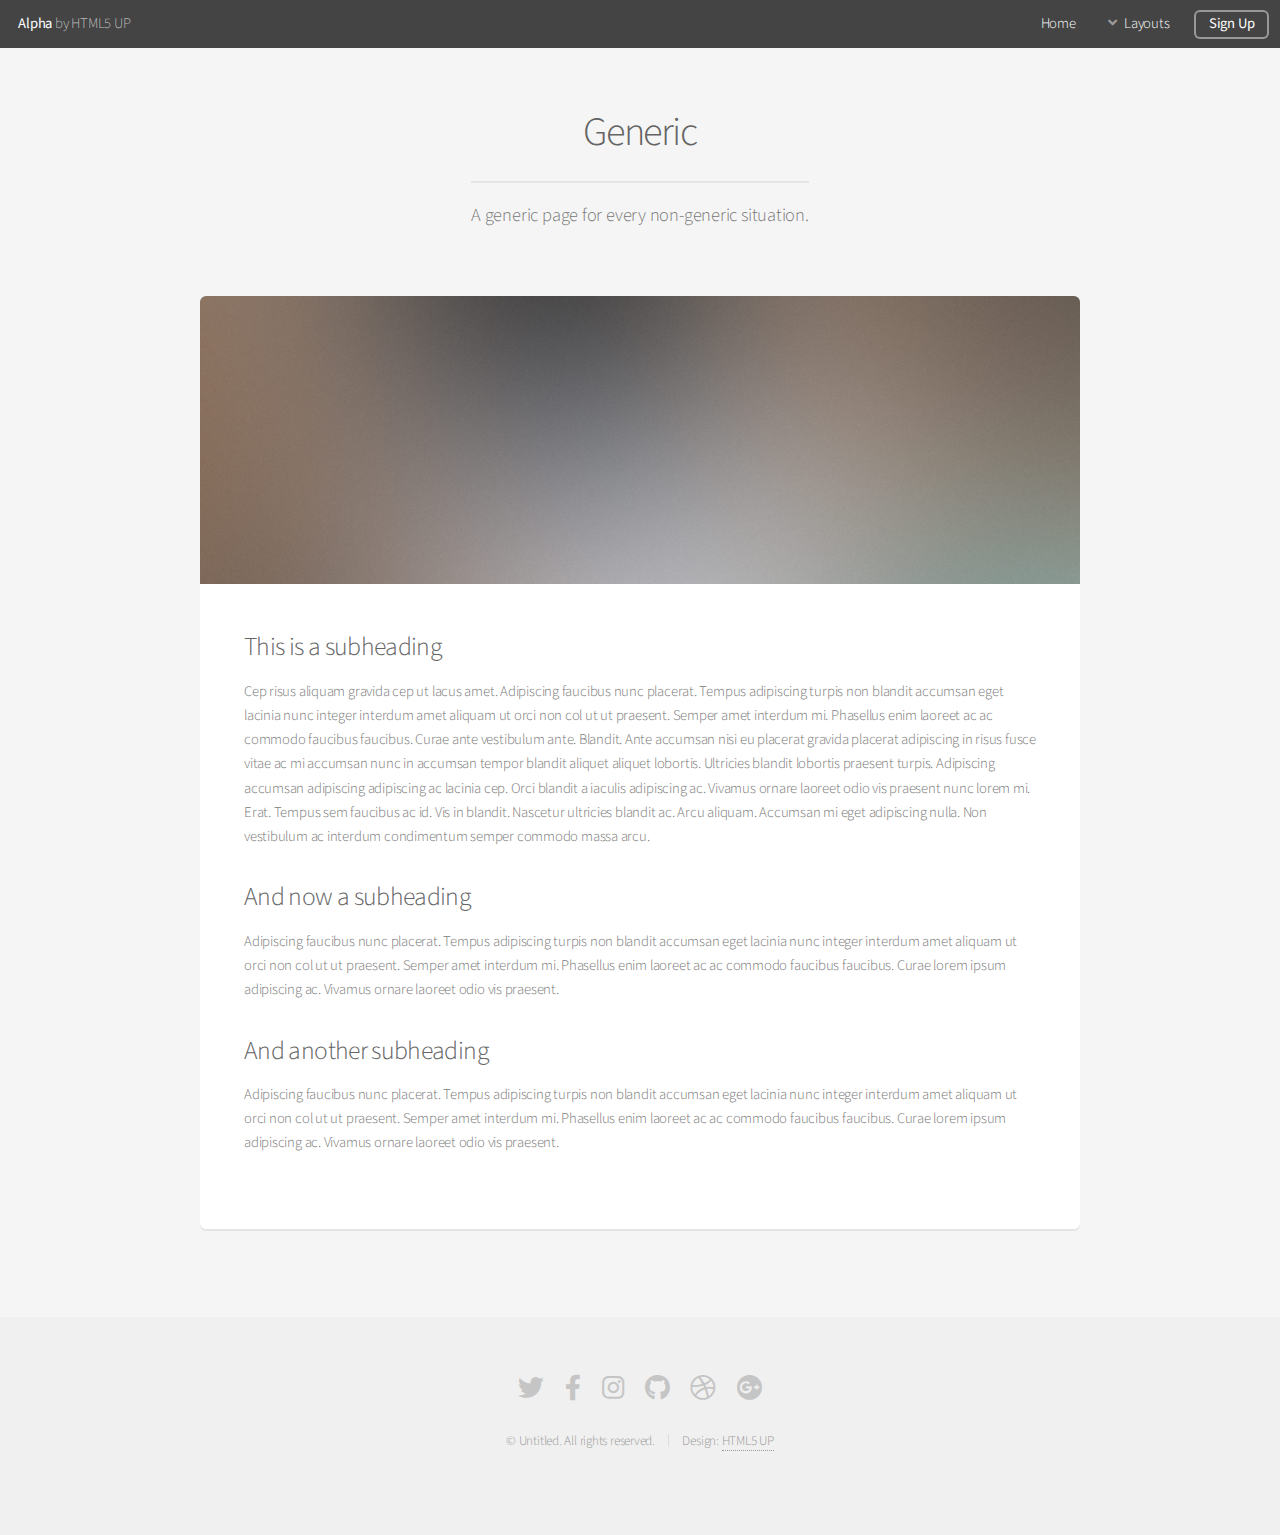
==== commit 573fe70b: "added initial algorithm visualizer stuff" ====
--- a/generic.html
+++ b/generic.html
@@ -13,7 +13,6 @@
 	</head>
 	<body class="is-preload">
 		<div id="page-wrapper">
-
 			<!-- Header -->
 				<header id="header">
 					<h1><a href="index.html">Alpha</a> by HTML5 UP</h1>
